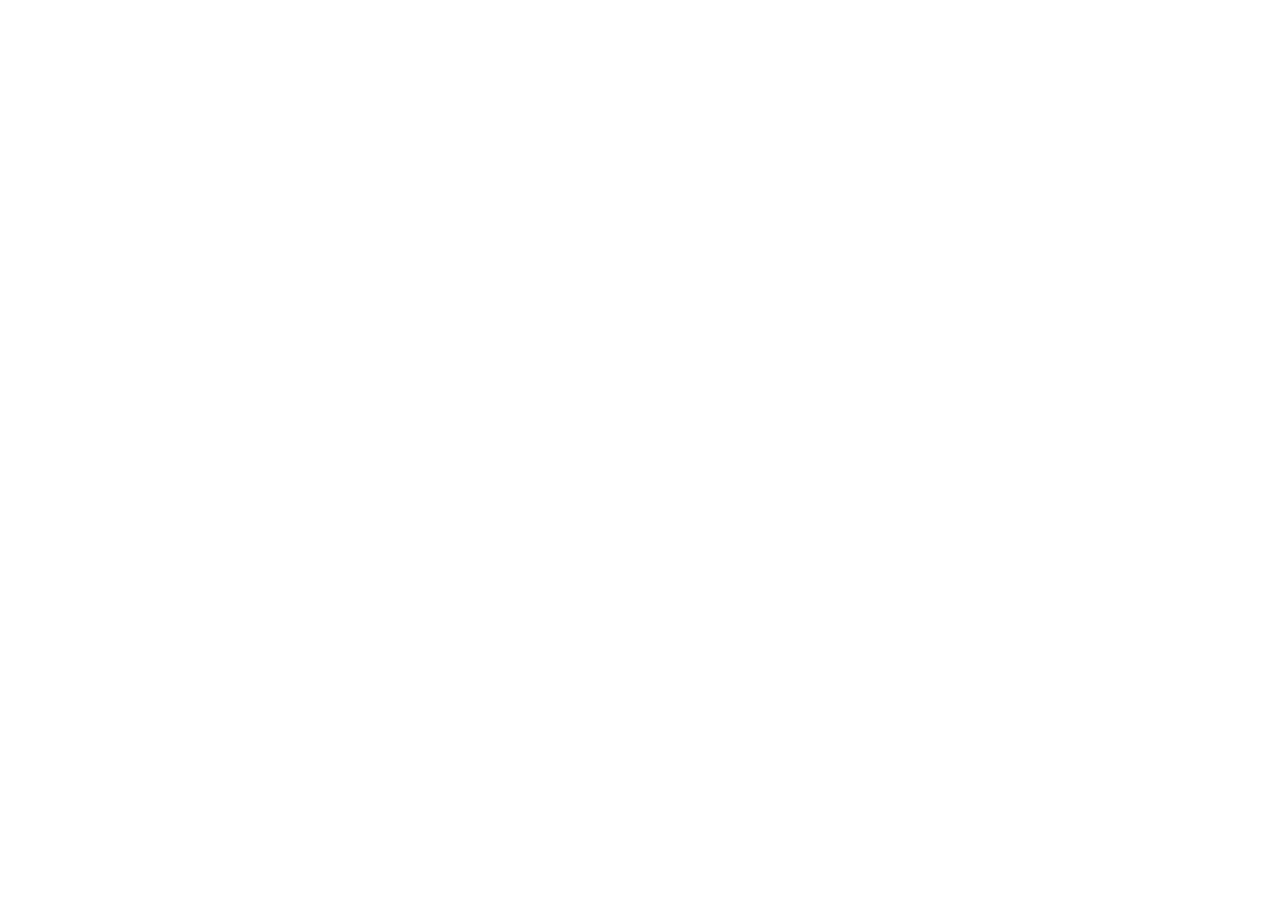
==== home.html @ 2f2d7d2d "Rename index.html to home.html" ====
<!DOCTYPE html>
<html lang="en">
  <head>
    <meta charset="UTF-8" />
    <meta http-equiv="X-UA-Compatible" content="IE=edge" />
    <meta name="viewport" content="width=device-width, initial-scale=1.0" />
    <title>Document</title>
    <link rel="stylesheet" href="style/style.css" />
  </head>
  <body>
    <!-- start here -->
  </body>
</html>
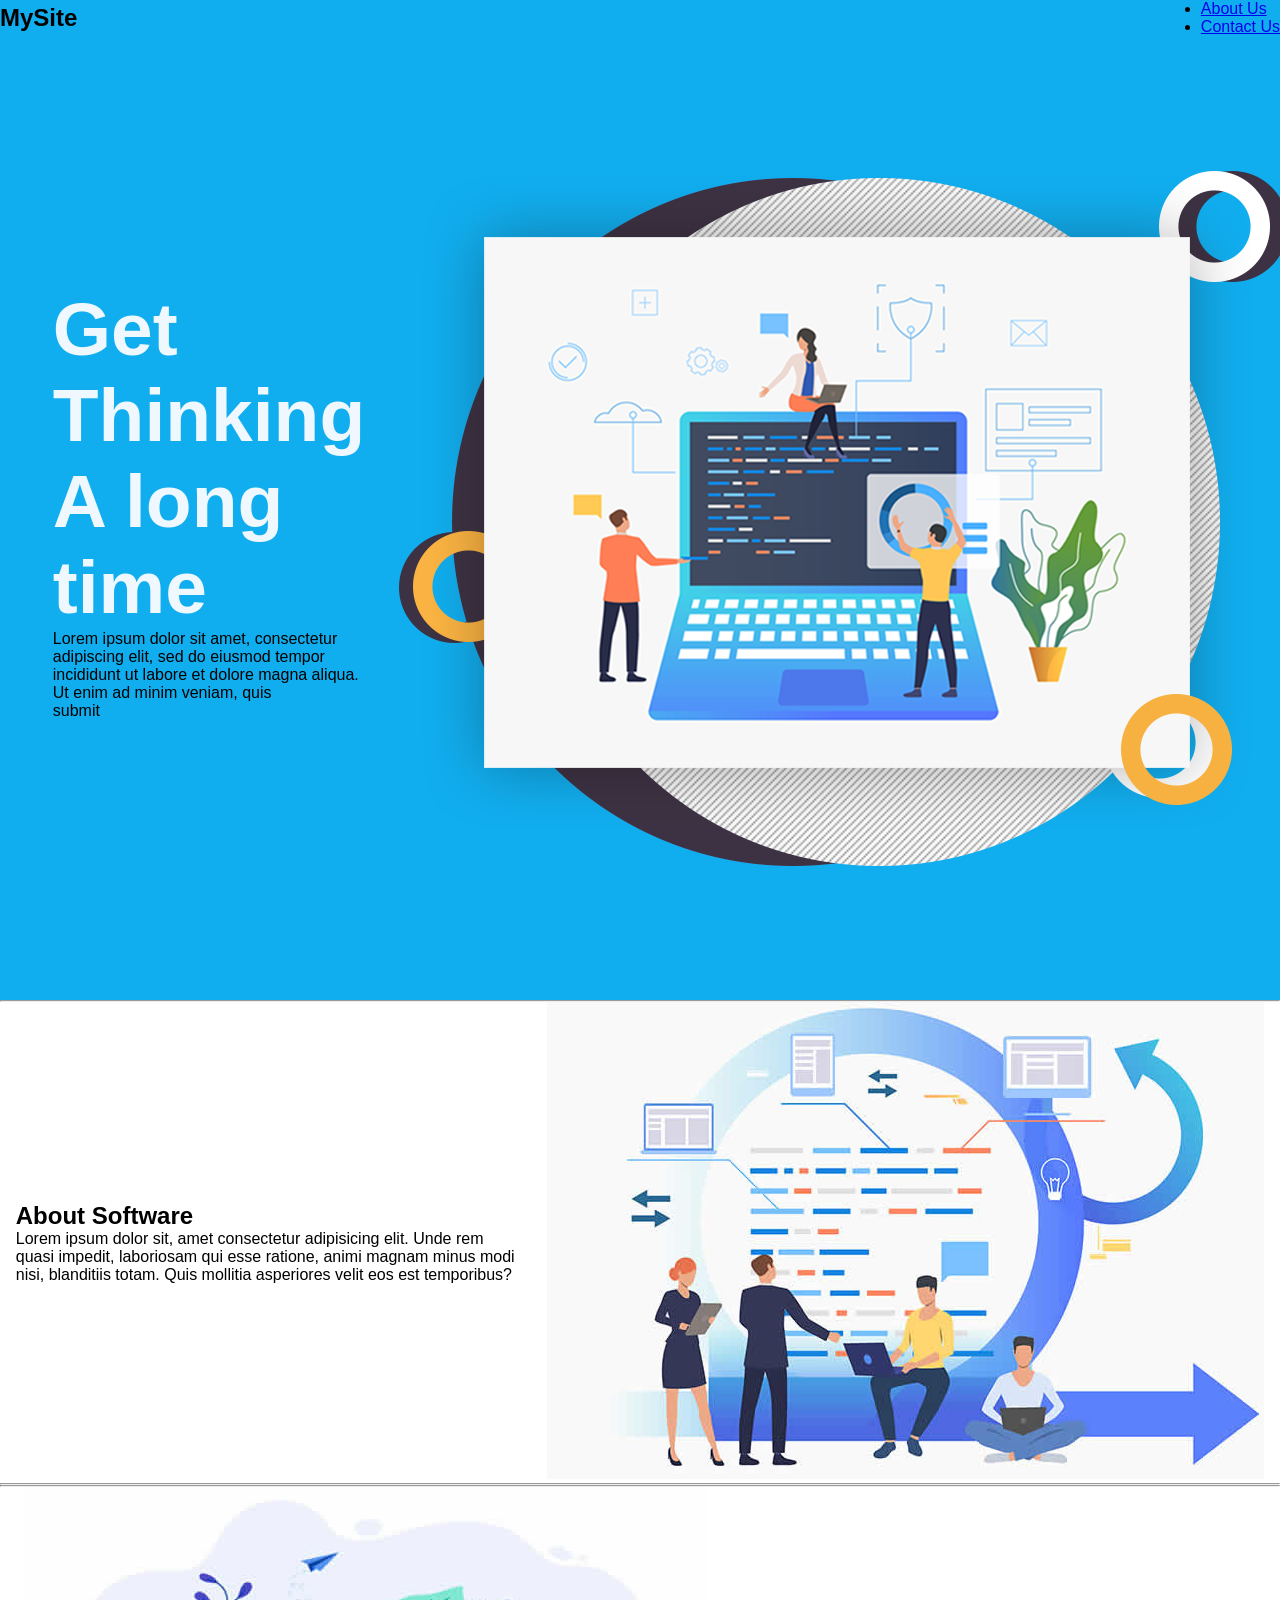
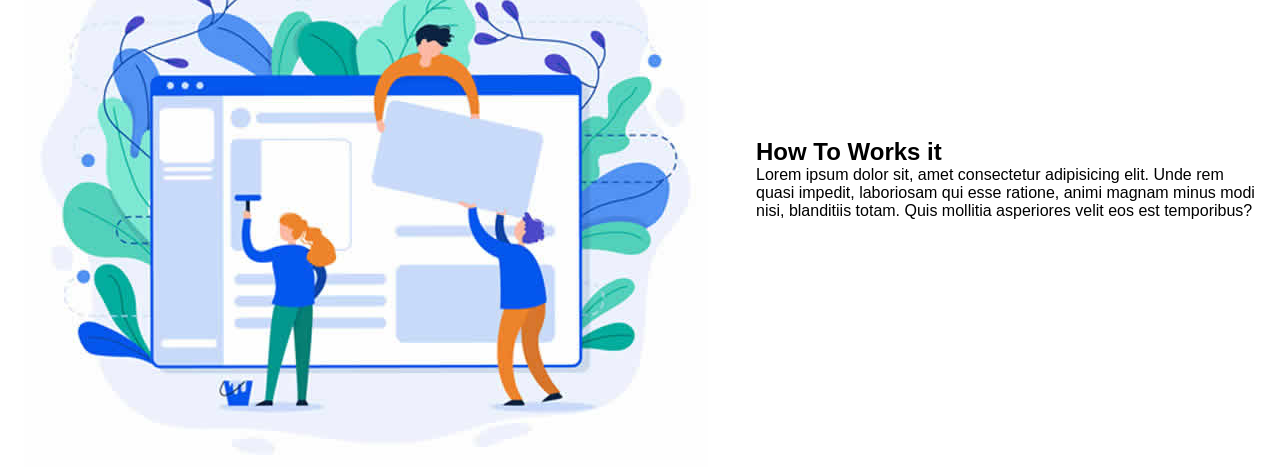
==== commit e4d6d7db: "my site" ====
--- a/home.html
+++ b/home.html
@@ -9,5 +9,72 @@
   </head>
   <body>
     <!-- start here -->
+    <!-- CONTAINER AND HEADER -->
+    <div class="container">
+      <img src="" alt="" class="bg-img">
+      <nav class="nav">
+        <h1>MySite</h1>
+        <div class="menu">
+          <ul>
+            <li>
+              <a href="about.html">About Us</a>
+            </li>
+            <li> 
+              <a href="#">Contact Us</a>
+            </li>
+          </ul>
+        </div>
+      </nav>
+      <div class="container-banner">
+        <div class="banner">
+          <div class="h1">
+          <h1>Get
+            Thinking A
+            long time</h1>
+          <p>Lorem ipsum dolor sit amet, consectetur adipiscing elit, sed do eiusmod tempor incididunt ut labore et dolore magna aliqua. Ut enim ad minim veniam, quis</p>
+          <buttonc class="submit">submit</buttonc>
+        </div>
+        <div>
+          <img src="images/img2.png" alt="">
+        </div>
+        </div>
+      </div>
+    </div>
+<hr>
+    <!-- CONTENT SECTIONS -->
+    <section class="sect0">
+      <div  class="sect1">
+        <h1>About Software</h1>
+
+     
+        <p>Lorem ipsum dolor sit, amet consectetur adipisicing elit. Unde rem quasi impedit, laboriosam qui esse ratione, animi magnam minus modi nisi, blanditiis totam. Quis mollitia asperiores velit eos est temporibus?</p>
+      </div>
+      <div>
+        <img src="images/about_img.jpg" alt="">
+      </div>
+
+    </section>
+    <hr>
+    <section class="">
+
+    </section> 
+    <hr>
+
+    <section class="">
+    
+      <div  >
+        <img src="images/work_img.jpg" alt="">   
+      </div>
+      <div class="sect2">
+        <h1>How To Works it</h1>
+
+      
+        <p>Lorem ipsum dolor sit, amet consectetur adipisicing elit. Unde rem quasi impedit, laboriosam qui esse ratione, animi magnam minus modi nisi, blanditiis totam. Quis mollitia asperiores velit eos est temporibus?</p>
+      </div>
+    </section>
+
+    <footer>
+      
+    </footer>
   </body>
 </html>
--- a/style/style.css
+++ b/style/style.css
@@ -0,0 +1,96 @@
+:root{
+    --main-col: #fff;
+    --sec-col: #11aeef;
+    --sect1-col: ##f8f9fa;
+
+}
+
+*{
+    margin: 0;
+    padding: 0;
+    box-sizing: border-box;
+    
+}
+
+body{
+    font-family: Poppins,sans-serif;
+    
+}
+
+
+/* container style */
+.container  {
+    position: relative;
+    height: 1000px;
+    background-color: var(--sec-col);
+    
+}
+
+.container > img {
+    position:absolute;
+    width: 100%;
+    height: 100%;
+    z-index: -1;
+}
+nav{
+    display: flex;
+    justify-content: space-between;
+    align-items: center;
+}
+
+nav ul{
+    margin:10px
+    display: flex;
+    justify-content: space-between;
+}
+
+
+.nav > li{
+list-style: none;
+margin:  15px;
+
+}
+
+.menu > a {
+    text-decoration: none;
+   
+}
+
+/* banner style */
+
+.banner{
+    display: flex;
+    justify-content: center;
+    align-items: center;
+    margin-top: 90px;
+    margin-left: 10%;
+    
+}
+ 
+.h1 > H1 {
+    color: aliceblue;
+    font-size: 75px;
+}
+
+.banner > p {
+    color: aliceblue;
+}
+
+/* section 1 */
+
+section{
+    display: flex;
+    justify-content: space-around;
+    align-items: center;
+}
+.sect0{
+    background-color: var(--sect1-col);
+
+}
+
+.sect1{
+    width: 500px;
+}
+.sect2{
+    width: 500px;
+}
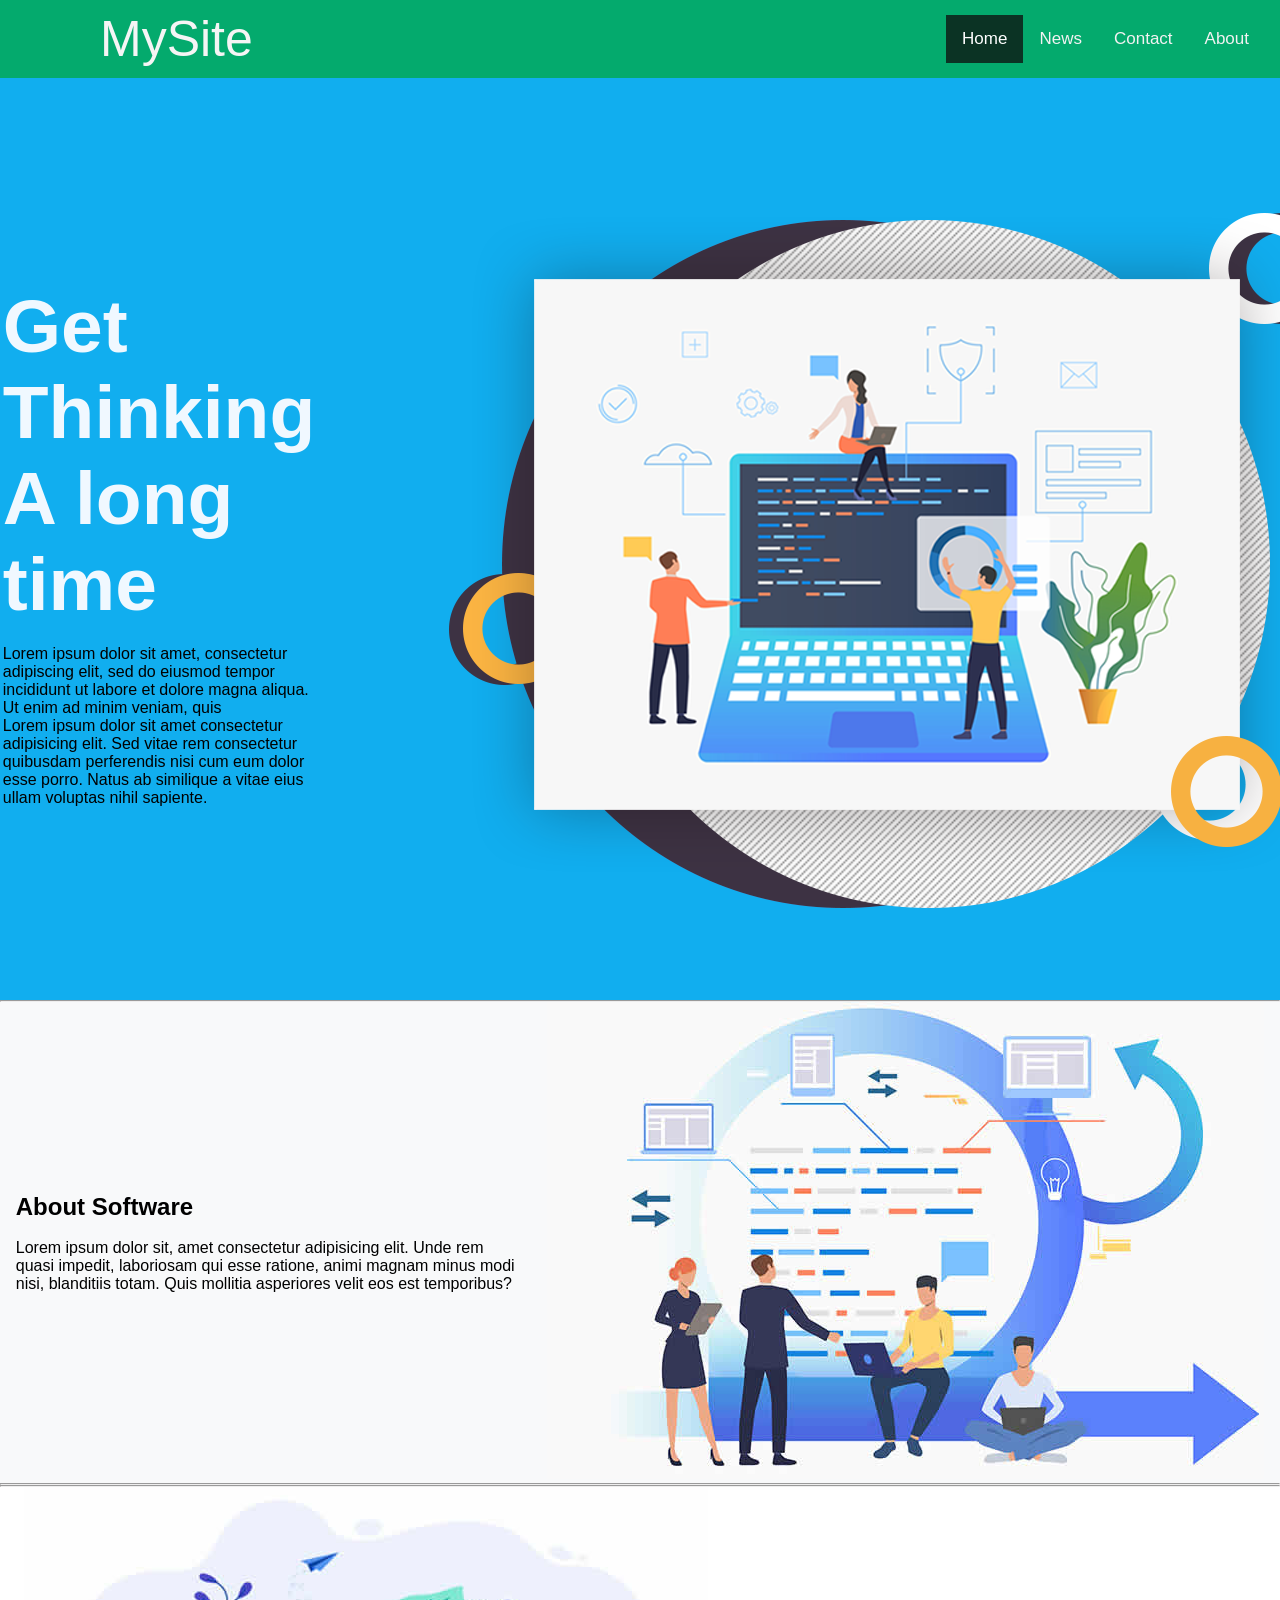
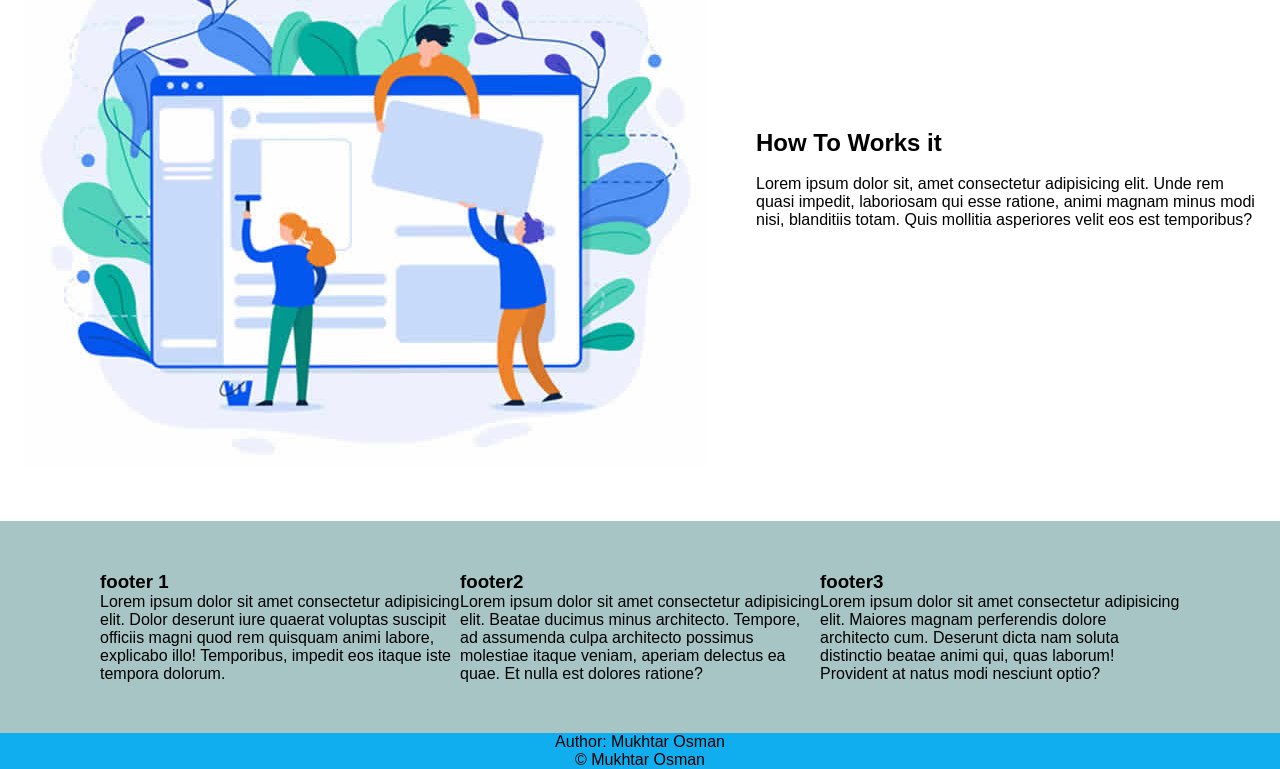
==== commit 0427b08b: "last update" ====
--- a/home.html
+++ b/home.html
@@ -13,16 +13,12 @@
     <div class="container">
       <img src="" alt="" class="bg-img">
       <nav class="nav">
-        <h1>MySite</h1>
-        <div class="menu">
-          <ul>
-            <li>
-              <a href="about.html">About Us</a>
-            </li>
-            <li> 
-              <a href="#">Contact Us</a>
-            </li>
-          </ul>
+        <a href="#logo">MySite</a>
+         <div class="topnav">
+          <a href="#home"class="active" >Home</a>
+          <a href="#" >News</a>
+          <a href="#contact">Contact</a>
+          <a href="#about">About</a>
         </div>
       </nav>
       <div class="container-banner">
@@ -31,21 +27,22 @@
           <h1>Get
             Thinking A
             long time</h1>
-          <p>Lorem ipsum dolor sit amet, consectetur adipiscing elit, sed do eiusmod tempor incididunt ut labore et dolore magna aliqua. Ut enim ad minim veniam, quis</p>
-          <buttonc class="submit">submit</buttonc>
-        </div>
-        <div>
+            <br>
+            <p>Lorem ipsum dolor sit amet, consectetur adipiscing elit, sed do eiusmod tempor incididunt ut labore et dolore magna aliqua. Ut enim ad minim veniam, quis</p>
+          <p>Lorem ipsum dolor sit amet consectetur adipisicing elit. Sed vitae rem consectetur quibusdam perferendis nisi cum eum dolor esse porro. Natus ab similique a vitae eius ullam voluptas nihil sapiente.</p>
+          </div>
+          <div>
           <img src="images/img2.png" alt="">
-        </div>
+          </div>
         </div>
       </div>
     </div>
-<hr>
+    <hr>
     <!-- CONTENT SECTIONS -->
     <section class="sect0">
       <div  class="sect1">
         <h1>About Software</h1>
-
+        <br>
      
         <p>Lorem ipsum dolor sit, amet consectetur adipisicing elit. Unde rem quasi impedit, laboriosam qui esse ratione, animi magnam minus modi nisi, blanditiis totam. Quis mollitia asperiores velit eos est temporibus?</p>
       </div>
@@ -67,14 +64,31 @@
       </div>
       <div class="sect2">
         <h1>How To Works it</h1>
-
+        <br>
       
         <p>Lorem ipsum dolor sit, amet consectetur adipisicing elit. Unde rem quasi impedit, laboriosam qui esse ratione, animi magnam minus modi nisi, blanditiis totam. Quis mollitia asperiores velit eos est temporibus?</p>
       </div>
     </section>
 
     <footer>
-      
+      <div class="footer">
+        <div class="article">
+          <h3>footer 1</h3>
+          <p>Lorem ipsum dolor sit amet consectetur adipisicing elit. Dolor deserunt iure quaerat voluptas suscipit officiis magni quod rem quisquam animi labore, explicabo illo! Temporibus, impedit eos itaque iste tempora dolorum.</p>
+        </div> 
+        <div class="article">
+          <h3>footer2</h3>
+          <p>Lorem ipsum dolor sit amet consectetur adipisicing elit. Beatae ducimus minus architecto. Tempore, ad assumenda culpa architecto possimus molestiae itaque veniam, aperiam delectus ea quae. Et nulla est dolores ratione?</p>
+        </div>
+        <div class="article">
+          <h3>footer3</h3>
+          <p>Lorem ipsum dolor sit amet consectetur adipisicing elit. Maiores magnam perferendis dolore architecto cum. Deserunt dicta nam soluta distinctio beatae animi qui, quas laborum! Provident at natus modi nesciunt optio?</p>
+        </div>
+      </div>
+      <div class="ftext">
+      <p>Author: Mukhtar Osman<br>
+        &copy; <em id="date"></em>Mukhtar Osman
+      </div>
     </footer>
   </body>
 </html>
--- a/style/style.css
+++ b/style/style.css
@@ -1,7 +1,7 @@
 :root{
     --main-col: #fff;
     --sec-col: #11aeef;
-    --sect1-col: ##f8f9fa;
+    --sect1-col: #f8f9fa;
 
 }
 
@@ -36,25 +36,45 @@
     display: flex;
     justify-content: space-between;
     align-items: center;
+    background-color: #04AA6D;
 }
 
-nav ul{
-    margin:10px
-    display: flex;
-    justify-content: space-between;
+nav >a{
+    margin-left:100px;
+    color: whitesmoke;
+    font-size: 50px;
+    font-family: 'Segoe UI', Tahoma, Geneva, Verdana, sans-serif;
+    text-decoration: none;
+
+  
 }
 
 
-.nav > li{
-list-style: none;
-margin:  15px;
+.topnav {
+    overflow: hidden;
+    margin: 15px 15px 15px 0px;
 
-}
+    /* background-color: #333; */
+  }
 
-.menu > a {
+  .topnav a {
+    float: left;
+    color: #f2f2f2;
+    text-align: center;
+    padding: 14px 16px;
     text-decoration: none;
-   
-}
+    font-size: 17px;
+  }
+  
+  .topnav a:hover {
+    background-color: #ddd;
+    color: black;
+  }
+  
+  .topnav a.active {
+    background-color: #0b3324;
+    color: white;
+  }
 
 /* banner style */
 
@@ -65,6 +85,10 @@
     margin-top: 90px;
     margin-left: 10%;
     
+}
+.h1{
+    width: 600px;
+margin-right: 100px;
 }
  
 .h1 > H1 {
@@ -93,4 +117,27 @@
 }
 .sect2{
     width: 500px;
+}
+
+/* footer style */
+
+footer{
+    background-color: rgb(166, 197, 196);
+    
+}
+.footer{
+    display: flex;
+    justify-content: space-between;
+    align-items: center;
+    padding: 50px 50px 50px 50px;
+    margin: 50px 50px 0px 50px;
+
+}
+
+.article{
+    width: 400px;
+}
+.ftext{
+    text-align: center;
+    background-color: #11aeef;
 }
